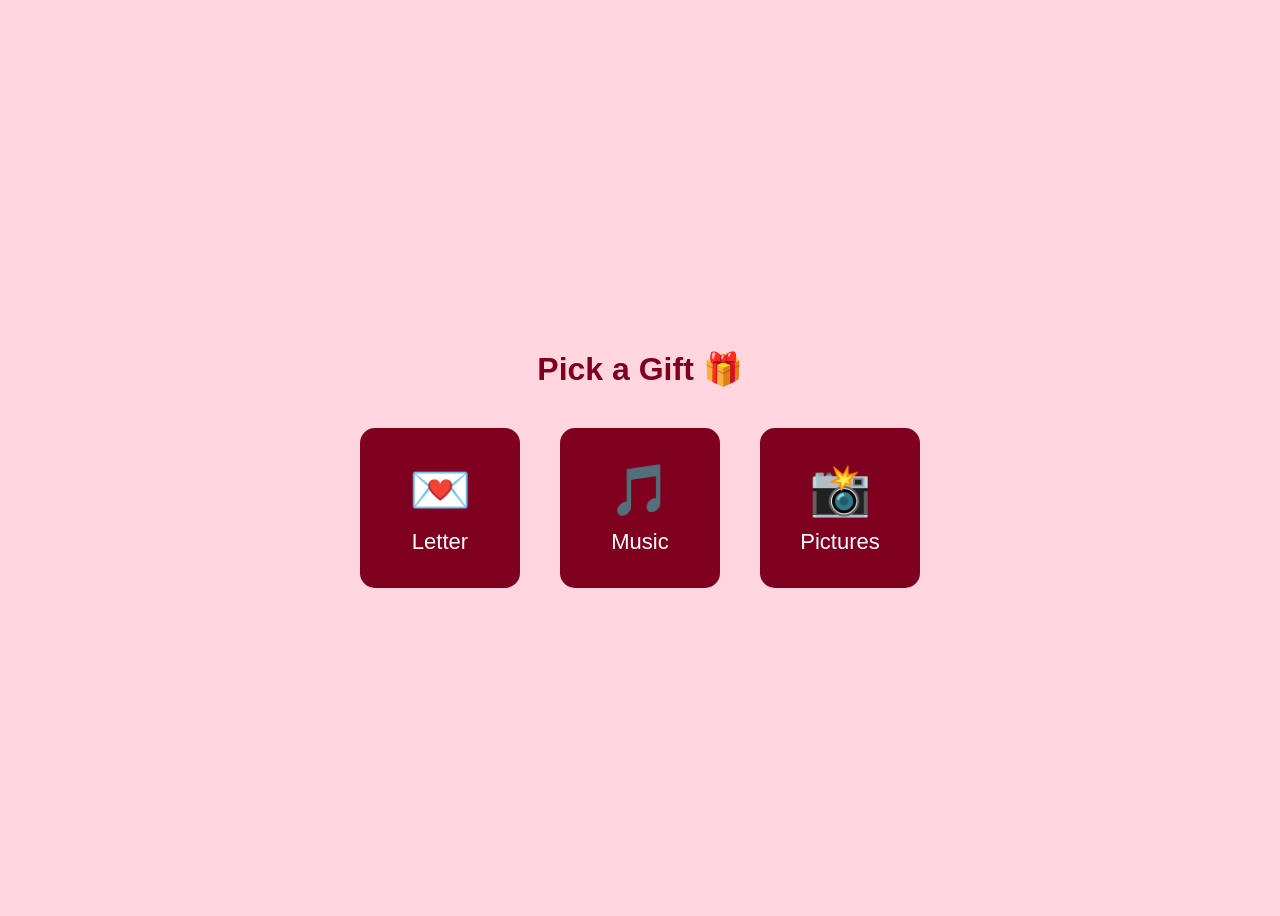
==== gifts.html @ 9e109c3c "Create gifts.html" ====
<!DOCTYPE html>
<html>
<head>
<title>Choose a Gift</title>

<style>

body{
background:#ffd6e0;
font-family:Arial;
display:flex;
flex-direction:column;
align-items:center;
justify-content:center;
height:100vh;
}

h1{
color:#800020;
margin-bottom:40px;
}

.gifts{
display:flex;
gap:40px;
}

.box{
width:160px;
height:160px;
background:#800020;
border-radius:15px;
display:flex;
flex-direction:column;
align-items:center;
justify-content:center;
color:white;
font-size:22px;
cursor:pointer;
transition:0.3s;
}

.box:hover{
transform:scale(1.1);
}

.icon{
font-size:50px;
margin-bottom:10px;
}

</style>
</head>

<body>

<h1>Pick a Gift 🎁</h1>

<div class="gifts">

<div class="box" onclick="location.href='letter.html'">
<div class="icon">💌</div>
Letter
</div>

<div class="box" onclick="location.href='music.html'">
<div class="icon">🎵</div>
Music
</div>

<div class="box" onclick="location.href='pictures.html'">
<div class="icon">📸</div>
Pictures
</div>

</div>

</body>
</html>
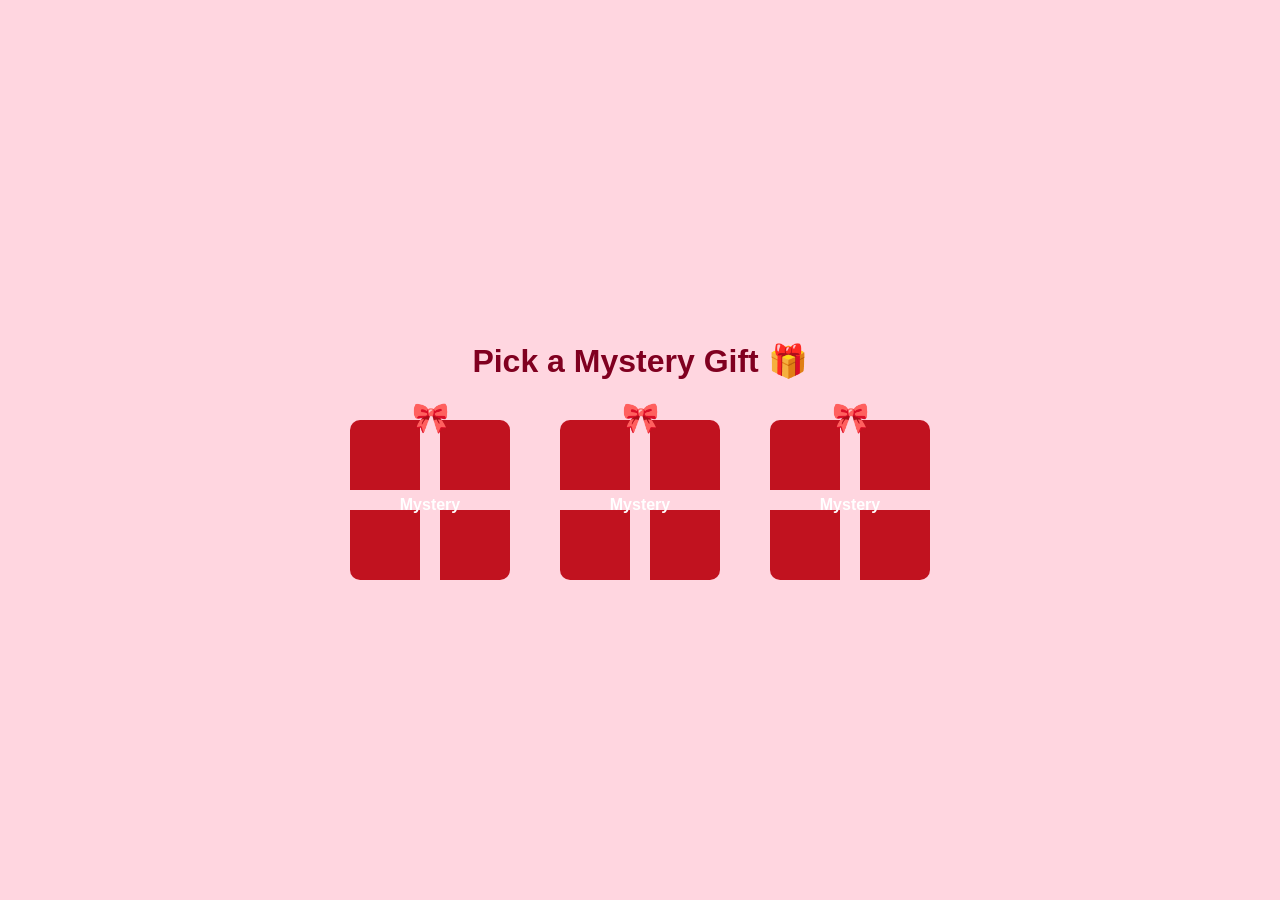
==== commit 1ba21802: "Update gifts.html" ====
--- a/gifts.html
+++ b/gifts.html
@@ -1,7 +1,7 @@
 <!DOCTYPE html>
 <html>
 <head>
-<title>Choose a Gift</title>
+<title>Mystery Gifts</title>
 
 <style>
 
@@ -13,6 +13,7 @@
 align-items:center;
 justify-content:center;
 height:100vh;
+margin:0;
 }
 
 h1{
@@ -22,31 +23,72 @@
 
 .gifts{
 display:flex;
-gap:40px;
+gap:50px;
 }
 
+/* Gift Box */
+
 .box{
+position:relative;
 width:160px;
 height:160px;
-background:#800020;
-border-radius:15px;
+background:#c1121f;
+border-radius:10px;
+cursor:pointer;
+transition:0.3s;
 display:flex;
 flex-direction:column;
 align-items:center;
 justify-content:center;
 color:white;
-font-size:22px;
-cursor:pointer;
-transition:0.3s;
+font-weight:bold;
 }
 
-.box:hover{
-transform:scale(1.1);
+/* Ribbon Vertical */
+
+.box::before{
+content:"";
+position:absolute;
+width:20px;
+height:100%;
+background:#ffd6e0;
+left:50%;
+transform:translateX(-50%);
 }
 
-.icon{
-font-size:50px;
-margin-bottom:10px;
+/* Ribbon Horizontal */
+
+.box::after{
+content:"";
+position:absolute;
+height:20px;
+width:100%;
+background:#ffd6e0;
+top:50%;
+transform:translateY(-50%);
+}
+
+/* Bow */
+
+.bow{
+position:absolute;
+top:-20px;
+font-size:30px;
+}
+
+/* Hover Effect */
+
+.box:hover{
+transform:scale(1.1) rotate(-2deg);
+box-shadow:0 10px 20px rgba(0,0,0,0.2);
+}
+
+/* Text */
+
+.label{
+position:relative;
+z-index:2;
+margin-top:10px;
 }
 
 </style>
@@ -54,23 +96,23 @@
 
 <body>
 
-<h1>Pick a Gift 🎁</h1>
+<h1>Pick a Mystery Gift 🎁</h1>
 
 <div class="gifts">
 
 <div class="box" onclick="location.href='letter.html'">
-<div class="icon">💌</div>
-Letter
+<div class="bow">🎀</div>
+<div class="label">Mystery</div>
 </div>
 
 <div class="box" onclick="location.href='music.html'">
-<div class="icon">🎵</div>
-Music
+<div class="bow">🎀</div>
+<div class="label">Mystery</div>
 </div>
 
 <div class="box" onclick="location.href='pictures.html'">
-<div class="icon">📸</div>
-Pictures
+<div class="bow">🎀</div>
+<div class="label">Mystery</div>
 </div>
 
 </div>
